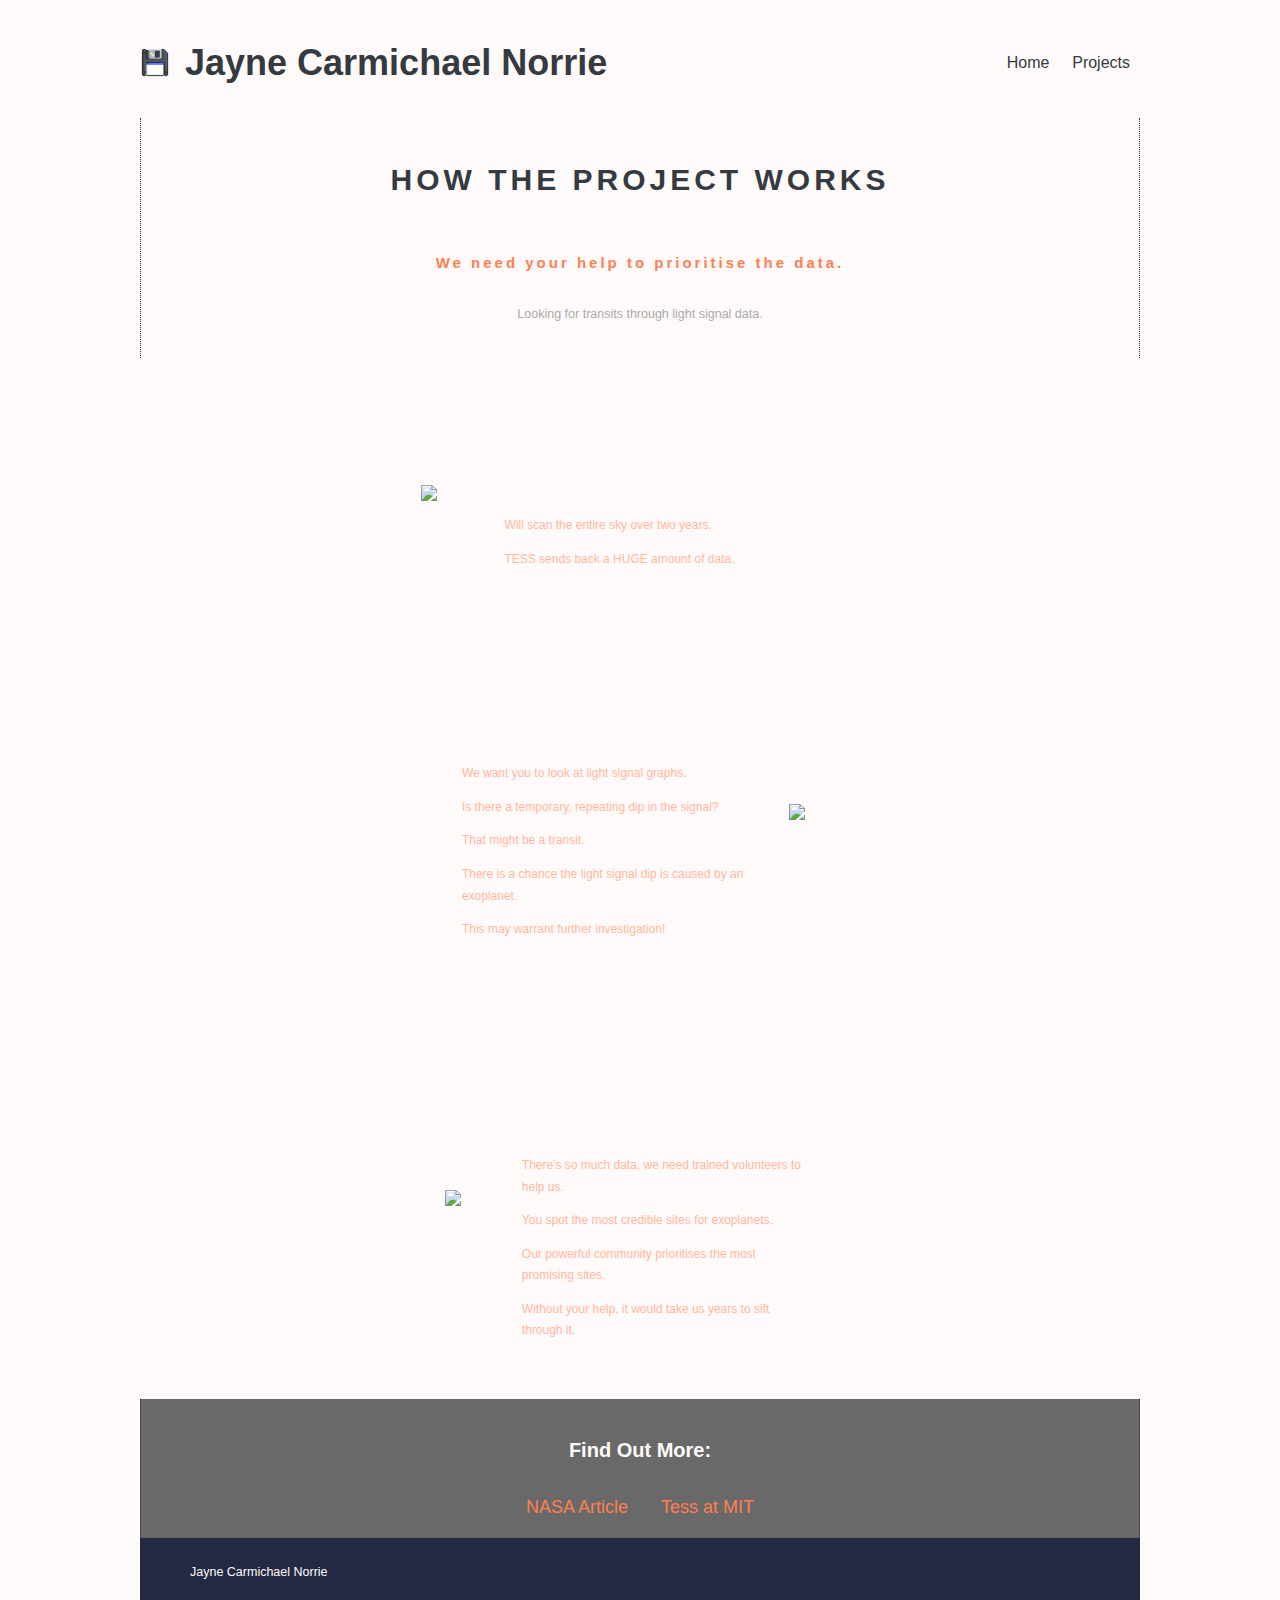
==== interview.html @ 4be387b8 "heaps of changes" ====
<!doctype html>

<html lang="en">
<head>
  <meta charset="utf-8">
  <meta name="viewport" content="width=device-width, initial-scale=1.0">

  <title>Jayne Carmichael Norrie - Interview page</title>

  <link href="https://fonts.googleapis.com/css?family=Playfair+Display|Raleway&display=swap" rel="stylesheet">
  <link href="css/reset.css">
  <link href="css/index.css" rel="stylesheet"> 
</head>

<body>
  <div class="container">
    <header class="about-intro">
      <div>
      <img class="floppy" src="/images/floppylogo.png" alt="Floppy Disk"/>
      <h1>Jayne Carmichael Norrie</h1>
      </div>
      <nav>
        <a href="/index.html">Home</a>
        <a href="/projects.html">Projects</a>
      </nav>
    </header>

    <section>
      <div class="how">
        <h2 class="animate-how"><strong>HOW THE PROJECT WORKS</strong></h2>
        <div><h4>We need your help to prioritise the data.</h4>
          <p>Looking for transits through light signal data.</p>
        </div>
      </div>
    </section>

    <section class="howTo">
        <div class="howTo-boxes" id="box-1">
          <img src="Images/orbit-icon.png" class="howToIcons">
          <div>
            <h5 class="benefits-cta">Transiting Expolanet Survey Satellite</h5>
            <p>Will scan the entire sky over two years.</p>
            <p>TESS sends back a HUGE amount of data.</p>
          </div>
        </div>
        <div class="howTo-boxes" id="box-2">
            <img src="Images/plot-a-graph-icon.png" class="howToIcons">
            <div>
              <h5 class="benefits-cta">We get LOADS of data</h5>
              <p>We want you to look at light signal graphs.</p>
              <p>Is there a temporary, repeating dip in the signal?</p>
              <p>That might be a transit.</p>
              <p>There is a chance the light signal dip is caused by an exoplanet.</p>
              <p>This may warrant further investigation!</p>
            </div>
        </div>
        <div class="howTo-boxes" id="box-3">
            <img src="Images/sort-info-icon.png" class="howToIcons">
            <div>
              <h5 class="benefits-cta">SORT - ANALYSE - PRIORITISE</h5>
              <p>There's so much data, we need trained volunteers to help us.</p>
              <p>You spot the most credible sites for exoplanets.</p>
              <p>Our powerful community prioritises the most promising sites.</p>
              <p>Without your help, it would take us years to sift through it.</p>
            </div>
        </div>
      </section>

    <section class="findOutMore">
        <div>
          <h3>Find Out More:</h3>
          <a class="nav-link" href="https://www.nasa.gov/content/about-tess">NASA Article</a>
          <a class="nav-link" href="https://tess.mit.edu/ ">Tess at MIT</a>
    
        </div>
      </section>

    <footer>
      <p>Jayne Carmichael Norrie</p>
    </footer>


  </div>
</body>
</html>
---- css/index.css ----
* {
  box-sizing: border-box;
}
html {
  background-color: #FFFAFA;
  font-size: 62.5%;
}
html,
body {
  font-family: 'DM Sans', sans-serif;
  color: #343A40;
}
h1,
h2,
h3,
h4,
h5 {
  font-family: 'Poppins', sans-serif;
  color: #696969;
}
h1 {
  font-family: 'Poppins', sans-serif;
  font-size: 3.6rem;
}
h2 {
  font-size: 3rem;
}
h3 {
  font-size: 2.5rem;
}
h4 {
  font-size: 1.5rem;
  line-height: 1.4;
}
p {
  font-size: 1.25rem;
  line-height: 1.8;
}
.container {
  max-width: 1000px;
  width: 100%;
  margin: 0 auto;
}
nav {
  background-color: #fffafa;
  margin: 0rem;
  padding:0rem;
}
nav a {
  font-size: 1.6rem;
  text-decoration: none;
  color: #343a40;
  padding: 2rem 1rem;
  border-radius: .5rem;
}
.intro .floppy {
  width: 3rem;
  height: 3rem;
  margin: 3rem 0rem 0rem 0rem;
}
@media (max-width: 800px) {
  nav a {
    font-size: 2rem;
  }
}
footer {
  background-color: #242943;
  color: #FFFAFA;
  padding: 1rem 0rem 1rem 5rem;
}
.container .intro {
  background-color: #FFFAFA;
  display: flex;
  flex-direction: row;
  justify-content: space-between;
  align-items: center;
  color: #FFFAFA;
  padding: 4rem 0rem;
  
}
@media (max-width: 800px) {
  .container .intro {
    background-color: #FFFAFA;
    color: #FFFAFA;
  }
  .container .intro h2 {
    color: #FFFAFA;
  }
}
@media (max-width: 500px) {
  .container .intro h2 {
    color: #696969;
  }
}
.container .intro div {
  display: flex;
}
@media (max-width: 500px) {
  .container .intro div h1 {
    font-size: 3rem;
  }
  .container .intro div h2 {
    font-size: 2.5rem;
  }
}
@media (max-width: 500px) {
  .container .intro {
    display: flex;
    flex-direction: column;
    justify-content: space-evenly;
    align-items: center;
    padding: 1rem;
  }
}
.container .intro h1 {
  color: #343A40;
  padding: 0rem;
  text-decoration: none;
}
@media (max-width: 800px) {
  .container .intro h1 {
    color: #FF7F50;
  }
}
@media (max-width: 500px) {
  .container .intro h1 {
    padding: 1.5rem;
  }
}
.container .intro h2 {
  padding: 1.5rem;
}
.container .main-image {
  background-color: #F1F4F8;
  display: flex;
  justify-content: center;
}
.container .image-container {
  position: relative;
  width: 100%;
  max-width: 1000px;
  margin: 1rem;
}
/* .container .main-image .image-container img .jcn {
  width: 10%;
  display: block;
  border:#242943;
} */
@media (max-width: 800px) {
  .container .image-container img {
    display: block;

  }
}
@media (max-width: 500px) {
  .container .image-container img {
    display: none;
  }
}


/* 
@media (max-width: 500px) {
  .container .CTA-box .h2-box {
    background-color: #242943;
    order: 0;
    width: 75%;
    padding: 1rem 0rem 0rem 2rem;
  }
  .container .CTA-box .CTA-button {
    order: 1;
    width: 25%;
    padding: 0.5rem;
    font-size: 0.5rem;
    background-color: #696969;
    color: #FFFAFA;
    text-decoration: none;
    font-size: 1.75rem;
    border-radius: 2.5%;
    cursor: pointer;
    position: relative;
    bottom: 4rem;
    right: 2.5rem;
  }
}
.container .h2-box {
  background-color: #242943;
  color: #FFFAFA;
  font-size: 2.5rem;
  position: absolute;
  bottom: 2.5rem;
  left: 2.5rem;
  padding: 1rem;
  border: solid 0.2rem #242943;
  opacity: 0.8;
}
.container .h2-box h2 {
  color: #FFFAFA;
  letter-spacing: 0.2rem;
}
@media (max-width: 500px) {
  .container .h2-box {
    background-color: #242943;
    display: flex;
    flex-direction: column;
    position: relative;
    bottom: 0rem;
    left: 0rem;
    border: none;
  }
  .container .h2-box h2 {
    color: #FFFAFA;
    font-size: 2rem;
  }
}
.container .CTA-button {
  display: flex;
  flex-direction: row;
  justify-content: center;
  align-items: center;
  width: 28%;
  padding: 1rem;
  background-color: #696969;
  color: #FFFAFA;
  text-decoration: none;
  font-size: 1.75rem;
  border-radius: 2.5%;
  transition-duration: 0.4s;
  cursor: pointer;
  position: absolute;
  top: 85%;
  left: 70%;
}
.container .CTA-button:hover {
  color: #FFFAFA;
  background-color: #FF7F50;
}
@media (max-width: 800px) {
  .container .CTA-button {
    background-color: #242943;
  }
}
@media (max-width: 500px) {
  .container .CTA-button {
    font-size: 0.5rem;
    background-color: #696969;
    color: #FFFAFA;
    text-decoration: none;
    font-size: 1.75rem;
    border-radius: 2.5%;
  }
} */
.container .one-click {
  text-align: center;
  padding: 3rem;
  border: dotted 0.1rem #242943;
}
.container .one-click h3 {
  color: #FFFAFA;
  letter-spacing: 0.15rem;
  padding-bottom: 1rem;
}
@media (max-width: 800px) {
  .container .one-click h3 {
    font-size: 3rem;
  }
}
.container .one-click h4 {
  color: #696969;
}
@media (max-width: 800px) {
  .container .one-click h4 {
    color: #a9a9a9;
    font-size: 1.8rem;
  }
}
.container .benefits {
  background-image: url("/images/star-background.jpg");
  color: #FFFAFA;
  display: flex;
  flex-direction: column;
  justify-content: space-evenly;
  align-items: center;
  padding: 0 2rem 3rem 4rem;
}
@media (max-width: 500px) {
  .container .benefits {
    display: flex;
    flex-direction: column;
    justify-content: flex-start;
    align-items: center;
  }
}
.container .benefits-boxes {
  display: flex;
  flex-direction: row;
  justify-content: space-around;
  align-items: center;
  flex-wrap: wrap;
  text-align: left;
  color: #a9a9a9;
  padding: 2rem;
}
@media (max-width: 500px) {
  .container .benefits-boxes {
    display: flex;
    text-align: center;
    color: #9c9c9c;
    flex-wrap: wrap;
    flex-direction: row;
    justify-content: space-around;
    align-items: center;
  }
}
.container .benefits-boxes .benefits-cta {
  color: #FFFAFA;
}
@media (max-width: 800px) {
  .container .benefits-boxes .benefits-cta {
    font-size: 2.4rem;
    color: #ffb79d;
  }
}
.container .benefits-boxes .benefits-img {
  width: 20%;
}
@media (max-width: 800px) {
  .container .benefits-boxes .benefits-img {
    width: 15%;
  }
}
@media (max-width: 500px) {
  .container .benefits-boxes .benefits-img {
    width: 30%;
  }
}
.container .benefits-boxes h5 {
  font-size: 2rem;
  letter-spacing: 0.15rem;
}
@media (max-width: 500px) {
  .container .benefits-boxes h5 {
    padding: 1rem 0rem;
  }
}
.container .benefits-boxes p {
  font-size: 1.5rem;
}
@media (max-width: 800px) {
  .container .benefits-boxes p {
    font-size: 1.8rem;
    color: #a9a9a9;
  }
}
@media (max-width: 800px) {
  .container #box-1 {
    display: flex;
    flex-direction: row-reverse;
  }
}
@media (max-width: 500px) {
  .container #box-1 {
    display: flex;
    flex-direction: row;
  }
}
.container #box-2 {
  display: flex;
  flex-direction: row-reverse;
}
@media (max-width: 800px) {
  .container #box-2 {
    display: flex;
    flex-direction: row;
  }
}
@media (max-width: 500px) {
  .container #box-2 {
    display: flex;
    flex-direction: row-reverse;
  }
}
@media (max-width: 800px) {
  .container #box-3 {
    display: flex;
    flex-direction: row-reverse;
  }
}
@media (max-width: 500px) {
  .container #box-3 {
    display: flex;
    flex-direction: row;
  }
}
.container .jcn {
  width: 80%;
  height: auto;
  border-radius: .5rem;
  border: .5rem solid #343A40 ;
  margin: 2rem 0rem;
}
.container .about-intro {
  background-color: #FFFAFA;
  display: flex;
  flex-direction: row;
  justify-content: space-between;
  align-items: center;
  color: #343a40;
  text-decoration: none;
}
.container .about-intro .floppy {
  width: 3rem;
  height: 3rem;
  margin: 4rem 0rem 0rem 0rem;
  align-items: baseline;
}
.container .about-intro div {
  display: flex;
}
@media (max-width: 500px) {
  .container .about-intro {
    display: flex;
    flex-direction: column;
    justify-content: center;
    align-items: center;
    padding: 1rem;
  }
}
.container .about-intro h1 {
  color: #343a40;
  padding: 1rem 1.5rem;
  text-decoration: none;
}
@media (max-width: 800px) {
  .container .about-intro h1 {
    color: #FF7F50;
  }
}
@media (max-width: 500px) {
  .container .about-intro h1 {
    color: #FFFAFA;
  }
}
.container .about-intro h2 {
  padding: 1.5rem;
}
@media (max-width: 800px) {
  .container .about-intro h2 {
    color: #FFFAFA;
  }
}
@media (max-width: 500px) {
  .container .about-intro h2 {
    color: #696969;
  }
}
.container .about-info {
  /* background-image: url("/images/benefits-boxes-background.jpg"); */
  display: flex;
  flex-direction: column;
  justify-content: space-around;
  align-items: center;
  flex-wrap: wrap;
  text-align: center;
  background-color: #F1F4F8;
  border: dotted 0.1rem #242943;
  padding: 3rem 0rem;
}
.container .about-info h2 {
  color: #343A40;
  padding-bottom: 1rem;
  letter-spacing: 0.1rem;
}
.container .about-info h4 {
  color: #FF7F50;
  padding-bottom: 1rem;
  font-style: italic;
}
.container .about-info p {
  color: ##343A40;
  letter-spacing: 0.1rem;
}
@media (max-width: 500px) {
  .container .about-info p {
    font-size: 1.1rem;
  }
}
/* .container .our-team {
  color: #FF7F50;
  display: flex;
  flex-direction: column;
  justify-content: center;
  align-items: center;
  text-align: center;
  padding: 1.5rem 5rem;
  border-left: dotted 0.1rem #242943;
  border-right: dotted 0.1rem #242943;
}
.container .our-team h3 {
  color: #FFFAFA;
}
.container .our-team h4 {
  color: #FF7F50;
} */
/* .container .team-img {
  width: 35%;
} */
.container .title {
  color: #FF7F50;
}
.container .job {
  color: #242943;
}
/* .container .team-member {
  display: flex;
  flex-direction: row;
  justify-content: space-between;
  align-items: center;
  margin-left: 2rem;
}
.container .team-member h4 {
  font-size: 1.8rem;
}
.container .team-member .github-icon {
  width: 15%;
}
@media (max-width: 800px) {
  .container .team-member .github-icon {
    width: 15%;
  }
}
@media (max-width: 500px) {
  .container .team-member .github-icon {
    width: 20%;
  }
}
@media (max-width: 500px) {
  .container .team-member {
    padding-bottom: 1rem;
  }
}
.container .teamTess {
  padding: 2rem;
  background-color: #FFFAFA;
  display: flex;
  flex-direction: row;
  justify-content: center;
  align-items: center;
  text-align: center;
  border-left: dotted 0.1rem #242943;
  border-right: dotted 0.1rem #242943;
}
@media (max-width: 800px) {
  .container .teamTess {
    background-color: #696969;
  }
  .container .teamTess h4 {
    color: #FFFAFA;
  }
}
@media (max-width: 500px) {
  .container .teamTess {
    display: flex;
    flex-direction: column;
    justify-content: center;
    align-items: center;
    background-color: #FFFAFA;
  }
  .container .teamTess h4 {
    color: #242943;
  }
} */
/* .container .team-2 {
  padding: 2rem;
  background-color: #FFFAFA;
  display: flex;
  flex-direction: row;
  justify-content: center;
  align-items: center;
  text-align: center;
  border-left: dotted 0.1rem #242943;
  border-right: dotted 0.1rem #242943;
  border-bottom: dotted 0.1rem #242943;
}
@media (max-width: 800px) {
  .container .team-2 {
    background-color: #696969;
  }
  .container .team-2 h4 {
    color: #FFFAFA;
  }
}
@media (max-width: 500px) {
  .container .team-2 {
    display: flex;
    flex-direction: column;
    justify-content: center;
    align-items: center;
    background-color: #FFFAFA;
  }
  .container .team-2 h4 {
    color: #242943;
  }
}
.container .team-gray {
  padding: 2rem;
  background-color: #696969;
  color: #FFFAFA;
  display: flex;
  flex-direction: row;
  justify-content: center;
  align-items: center;
  text-align: center;
  border-left: dotted 0.1rem #242943;
  border-right: dotted 0.1rem #242943;
}
@media (max-width: 800px) {
  .container .team-gray {
    background-color: #FFFAFA;
  }
}
@media (max-width: 500px) {
  .container .team-gray {
    display: flex;
    flex-direction: column;
    justify-content: center;
    align-items: center;
    background-color: #696969;
  }
}
.container .team-gray .job {
  color: #FFFAFA;
}
@media (max-width: 800px) {
  .container .team-gray .job {
    color: #242943;
  }
}
.container .team-gray h4 {
  color: #FFFAFA;
}
@media (max-width: 800px) {
  .container .team-gray h4 {
    color: #242943;
  }
}
@media (max-width: 500px) {
  .container .team-gray h4 {
    color: #FFFAFA;
  }
} */
.animate-how {
  animation-name: tracking-in-expand;
  animation-duration: 2.5s;
  animation-direction: alternate;
  animation-iteration-count: 1;
}
.how {
  display: flex;
  flex-direction: column;
  justify-content: space-around;
  align-items: center;
  flex-wrap: wrap;
  text-align: center;
  border-left: dotted 0.1rem #242943;
  border-right: dotted 0.1rem #242943;
  padding: 2rem;
}
.how h2 {
  letter-spacing: 0.4rem;
  color: #343A40;
  padding-bottom: 1rem;
}
@media (max-width: 500px) {
  .how h2 {
    font-size: 2.25rem;
  }
}
.how h4 {
  letter-spacing: 0.3rem;
  color: #FF7F50;
  padding-bottom: 1rem;
}
@media (max-width: 800px) {
  .how h4 {
    font-size: 1.6rem;
  }
}
.how p {
  color: #a9a9a9;
}
.howTo {
  display: flex;
  flex-direction: column;
  justify-content: space-around;
  align-items: center;
}
.howTo h5 {
  color: #FFFAFA;
  font-size: 1.8rem;
  letter-spacing: 0.15rem;
  padding-bottom: 1rem;
}
@media (max-width: 800px) {
  .howTo h5 {
    font-size: 2.2rem;
  }
}
@media (max-width: 500px) {
  .howTo h5 {
    font-size: 1.8rem;
  }
}
.howTo-boxes {
  background-image: url("/images/benefits-boxes-background.jpg");
  display: flex;
  flex-direction: row;
  justify-content: center;
  align-items: center;
  padding: 2rem;
}
.howTo-boxes p {
  font-size: 1.2rem;
  color: #ffb79d;
}
@media (max-width: 800px) {
  .howTo-boxes p {
    font-size: 1.6rem;
    color: #b5b5b5;
  }
}
@media (max-width: 500px) {
  .howTo-boxes p {
    color: #ffb79d;
  }
}
.howTo-boxes .howToColumn {
  display: flex;
  flex-direction: column;
  justify-content: center;
  align-items: center;
}
.howTo-boxes .howToIcons {
  width: 15%;
}
.howTo-boxes div {
  padding: 2.5rem;
}
.findOutMore {
  display: flex;
  flex-direction: column;
  justify-content: space-around;
  align-items: center;
  flex-wrap: wrap;
  text-align: center;
  background-color: #696969;
  color: #FFFAFA;
  border-left: dotted 0.15rem #242943;
  border-right: dotted 0.15rem #242943;
  padding: 2rem;
}
.findOutMore h3 {
  color: #FFFAFA;
  font-size: 2rem;
  padding-bottom: 1.5rem;
}
.findOutMore a {
  font-size: 1.8rem;
  color: #FF7F50;
  text-decoration: none;
  padding: 1rem 1.5rem;
}
.container .testimonials {
  display: flex;
  justify-content: center;
  align-items: center;
  flex-direction: row;
  width: 95%;
  position: relative;
  overflow: hidden;
  margin: 1rem auto;
  padding: 5rem;
  height: auto;
  color: #343A40;
  border: 0.1rem dashed #FF7F50;
}
.container .testimonials p {
  font-size: 1.4rem;
}
.container .testimonials h5 {
  color: #696969;
  font-size: 1.6rem;
}
.container .testimonials .left-button {
  top: 50%;
  left: 25px;
  padding: 2px 0 0 10px;
  transform: translate(0, -50%);
  color: #343A40;
  font-size: 3.5rem;
  border-radius: 50%;
  position: absolute;
  width: 5rem;
  height: 5rem;
  border: 0.25rem solid #696969;
  cursor: pointer;
}
.container .testimonials .testimonial {
  display: flex;
  flex-direction: column;
  justify-content: space-around;
  align-items: center;
  width: 60%;
  text-align: center;
}
.container .testimonials .right-button {
  top: 50%;
  right: 25px;
  padding: 2px 0 0 12px;
  transform: translate(0, -50%);
  color: #343A40;
  font-size: 3.5rem;
  border-radius: 50%;
  position: absolute;
  width: 5rem;
  height: 5rem;
  border: 0.25rem solid #696969;
  cursor: pointer;
}
@keyframes tracking-in-expand {
  0% {
    letter-spacing: -0.5em;
    opacity: 0;
  }
  40% {
    opacity: 0.6;
  }
  100% {
    opacity: 1;
  }
}
@keyframes text-shadow-pop-top {
  0% {
    text-shadow: 0 0 #000000, 0 0 #000000, 0 0 #000000, 0 0 #000000, 0 0 #000000, 0 0 #000000, 0 0 #000000, 0 0 #000000;
    -webkit-transform: translateY(0);
    transform: translateY(0);
  }
  100% {
    text-shadow: 0 -1px #000000, 0 -2px #000000, 0 -3px #000000, 0 -4px #000000, 0 -5px #000000, 0 -6px #000000, 0 -7px #000000, 0 -8px #000000;
    -webkit-transform: translateY(8px);
    transform: translateY(8px);
  }
}
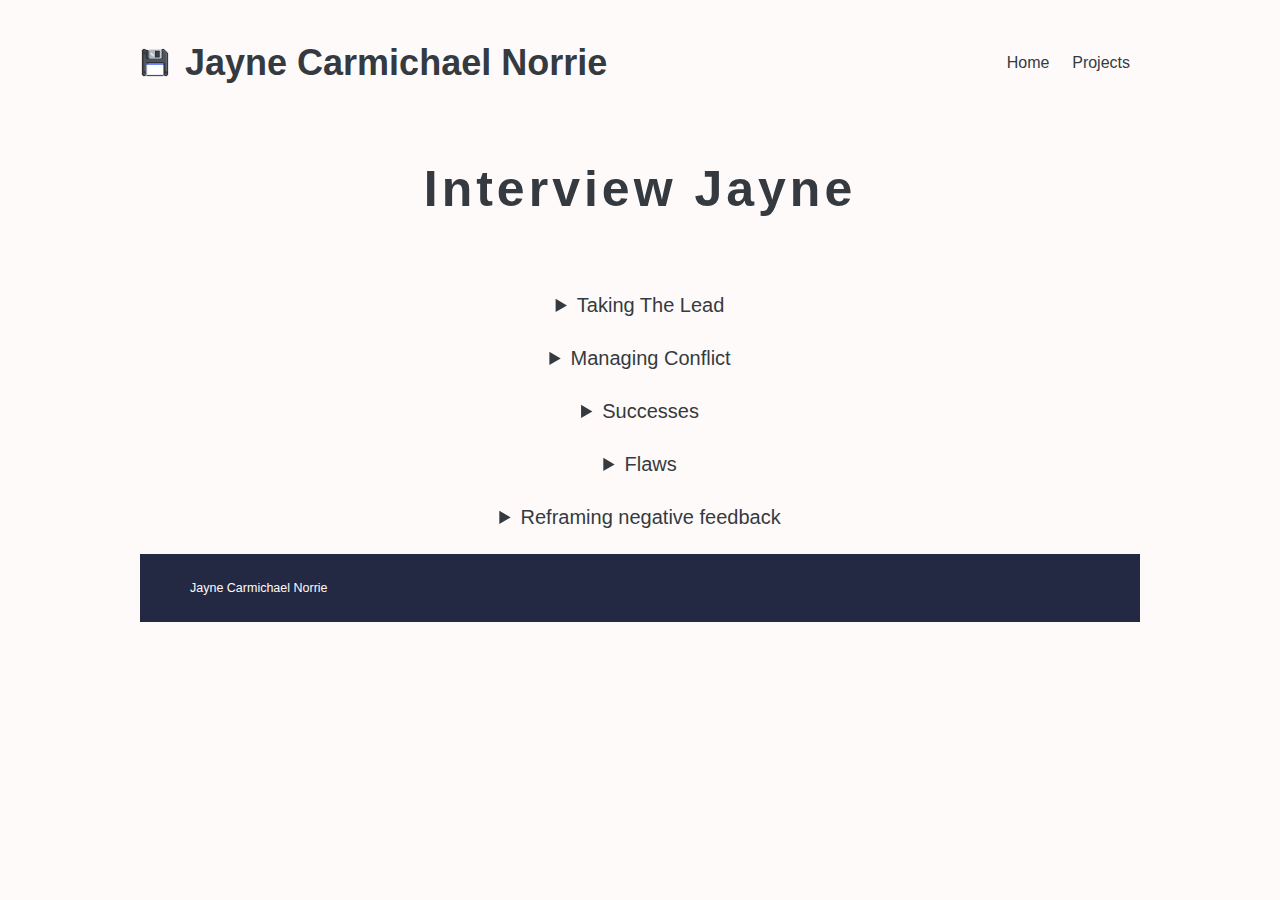
==== commit 44285c24: "going to bed" ====
--- a/interview.html
+++ b/interview.html
@@ -13,13 +13,14 @@
 </head>
 
 <body>
+  <script src="./event-listeners.js" async></script>
   <div class="container">
     <header class="about-intro">
       <div>
       <img class="floppy" src="/images/floppylogo.png" alt="Floppy Disk"/>
       <h1>Jayne Carmichael Norrie</h1>
       </div>
-      <nav>
+      <nav class="nav">
         <a href="/index.html">Home</a>
         <a href="/projects.html">Projects</a>
       </nav>
@@ -27,52 +28,51 @@
 
     <section>
       <div class="how">
-        <h2 class="animate-how"><strong>HOW THE PROJECT WORKS</strong></h2>
-        <div><h4>We need your help to prioritise the data.</h4>
+        <h2 class="animate-how"><strong>Interview Jayne</strong></h2>
+        <!-- <div><h4>We need your help to prioritise the data.</h4>
           <p>Looking for transits through light signal data.</p>
-        </div>
+        </div> -->
       </div>
     </section>
 
     <section class="howTo">
         <div class="howTo-boxes" id="box-1">
-          <img src="Images/orbit-icon.png" class="howToIcons">
-          <div>
-            <h5 class="benefits-cta">Transiting Expolanet Survey Satellite</h5>
-            <p>Will scan the entire sky over two years.</p>
-            <p>TESS sends back a HUGE amount of data.</p>
-          </div>
+          <details>
+            <summary>Taking The Lead</summary>
+            <div class="iframe">
+              <p>Can you give an example of when you have taken the lead in a project or a task?</p><iframe width="560" height="315" src="https://embed.storyxpress.co/embed/knanjxd17u1ir3tyo" frameborder="0" allowfullscreen mozallowfullscreen webkitallowfullscreen oallowfullscreen msallowfullscreen allow="autoplay; geolocation" ></iframe>
+            </div>
+          </details>
+          <details>
+            <summary>Managing Conflict</summary>
+            <div class="iframe">
+              <p>Can you talk me through a time when you had to manage a conflict with someone?</p>
+              <iframe width="560" height="315" src="https://embed.storyxpress.co/embed/knanbebhrff89a2v4" frameborder="0" allowfullscreen mozallowfullscreen webkitallowfullscreen oallowfullscreen msallowfullscreen allow="autoplay; geolocation" ></iframe>
+            </div>
+          </details>
+          <details>
+            <summary>Successes</summary>
+            <div class="iframe">
+              <p>Can you tell me about a time when you achieved great success?</p>
+              <iframe width="560" height="315" src="https://embed.storyxpress.co/embed/knanh2dxsch99c6tc" frameborder="0" allowfullscreen mozallowfullscreen webkitallowfullscreen oallowfullscreen msallowfullscreen allow="autoplay; geolocation" ></iframe>
+            </div>
+          </details>
+          <details>
+            <summary>Flaws</summary>
+            <div class="iframe">
+              <p>What do you consider to be one of your flaws? What have you done to try and circumvent it/manage it?</p>
+              <iframe width="560" height="315" src="https://embed.storyxpress.co/embed/knandz87nj8dqnucq" frameborder="0" allowfullscreen mozallowfullscreen webkitallowfullscreen oallowfullscreen msallowfullscreen allow="autoplay; geolocation" ></iframe>
+            </div>
+          </details>
+          <details>
+            <summary>Reframing negative feedback</summary>
+            <div class="iframe">
+              <p>Can you tell me about a time when you have managed negative feedback?</p>
+              <iframe width="560" height="315" src="https://embed.storyxpress.co/embed/knan9synin95qx9l9" frameborder="0" allowfullscreen mozallowfullscreen webkitallowfullscreen oallowfullscreen msallowfullscreen allow="autoplay; geolocation" ></iframe>
+            </div>
+          </details>
         </div>
-        <div class="howTo-boxes" id="box-2">
-            <img src="Images/plot-a-graph-icon.png" class="howToIcons">
-            <div>
-              <h5 class="benefits-cta">We get LOADS of data</h5>
-              <p>We want you to look at light signal graphs.</p>
-              <p>Is there a temporary, repeating dip in the signal?</p>
-              <p>That might be a transit.</p>
-              <p>There is a chance the light signal dip is caused by an exoplanet.</p>
-              <p>This may warrant further investigation!</p>
-            </div>
-        </div>
-        <div class="howTo-boxes" id="box-3">
-            <img src="Images/sort-info-icon.png" class="howToIcons">
-            <div>
-              <h5 class="benefits-cta">SORT - ANALYSE - PRIORITISE</h5>
-              <p>There's so much data, we need trained volunteers to help us.</p>
-              <p>You spot the most credible sites for exoplanets.</p>
-              <p>Our powerful community prioritises the most promising sites.</p>
-              <p>Without your help, it would take us years to sift through it.</p>
-            </div>
-        </div>
-      </section>
-
-    <section class="findOutMore">
-        <div>
-          <h3>Find Out More:</h3>
-          <a class="nav-link" href="https://www.nasa.gov/content/about-tess">NASA Article</a>
-          <a class="nav-link" href="https://tess.mit.edu/ ">Tess at MIT</a>
-    
-        </div>
+        
       </section>
 
     <footer>
--- a/css/index.css
+++ b/css/index.css
@@ -658,16 +658,17 @@
 }
 .how {
   display: flex;
-  flex-direction: column;
+  /* flex-direction: column; */
   justify-content: space-around;
   align-items: center;
   flex-wrap: wrap;
   text-align: center;
-  border-left: dotted 0.1rem #242943;
-  border-right: dotted 0.1rem #242943;
-  padding: 2rem;
+  /* border-left: dotted 0.1rem #242943;
+  border-right: dotted 0.1rem #242943; */
+  margin: 0rem;
 }
 .how h2 {
+  font-size: 5rem;
   letter-spacing: 0.4rem;
   color: #343A40;
   padding-bottom: 1rem;
@@ -679,7 +680,7 @@
 }
 .how h4 {
   letter-spacing: 0.3rem;
-  color: #FF7F50;
+  color: #343a40;
   padding-bottom: 1rem;
 }
 @media (max-width: 800px) {
@@ -687,17 +688,17 @@
     font-size: 1.6rem;
   }
 }
-.how p {
-  color: #a9a9a9;
-}
+
 .howTo {
   display: flex;
   flex-direction: column;
   justify-content: space-around;
   align-items: center;
+  margin: 0rem;
+  padding: 0rem;
 }
 .howTo h5 {
-  color: #FFFAFA;
+  color: #343a40;
   font-size: 1.8rem;
   letter-spacing: 0.15rem;
   padding-bottom: 1rem;
@@ -715,14 +716,24 @@
 .howTo-boxes {
   background-image: url("/images/benefits-boxes-background.jpg");
   display: flex;
-  flex-direction: row;
-  justify-content: center;
-  align-items: center;
-  padding: 2rem;
+  flex-direction: column;
+  justify-content: center;
+  align-items: center;
+  padding: 1rem;
+}
+.howTo-boxes details {
+  font-size: 2rem;
+  margin: 1.5rem 0rem;
+}
+.howTo-boxes .iframe {
+  display: flex;
+  align-items: center;
+  flex-direction: column;
+  justify-content: center;
 }
 .howTo-boxes p {
-  font-size: 1.2rem;
-  color: #ffb79d;
+  font-size: 1.6rem;
+  color: #343a40;
 }
 @media (max-width: 800px) {
   .howTo-boxes p {
@@ -747,7 +758,7 @@
 .howTo-boxes div {
   padding: 2.5rem;
 }
-.findOutMore {
+/* .findOutMore {
   display: flex;
   flex-direction: column;
   justify-content: space-around;
@@ -770,7 +781,7 @@
   color: #FF7F50;
   text-decoration: none;
   padding: 1rem 1.5rem;
-}
+} */
 .container .testimonials {
   display: flex;
   justify-content: center;
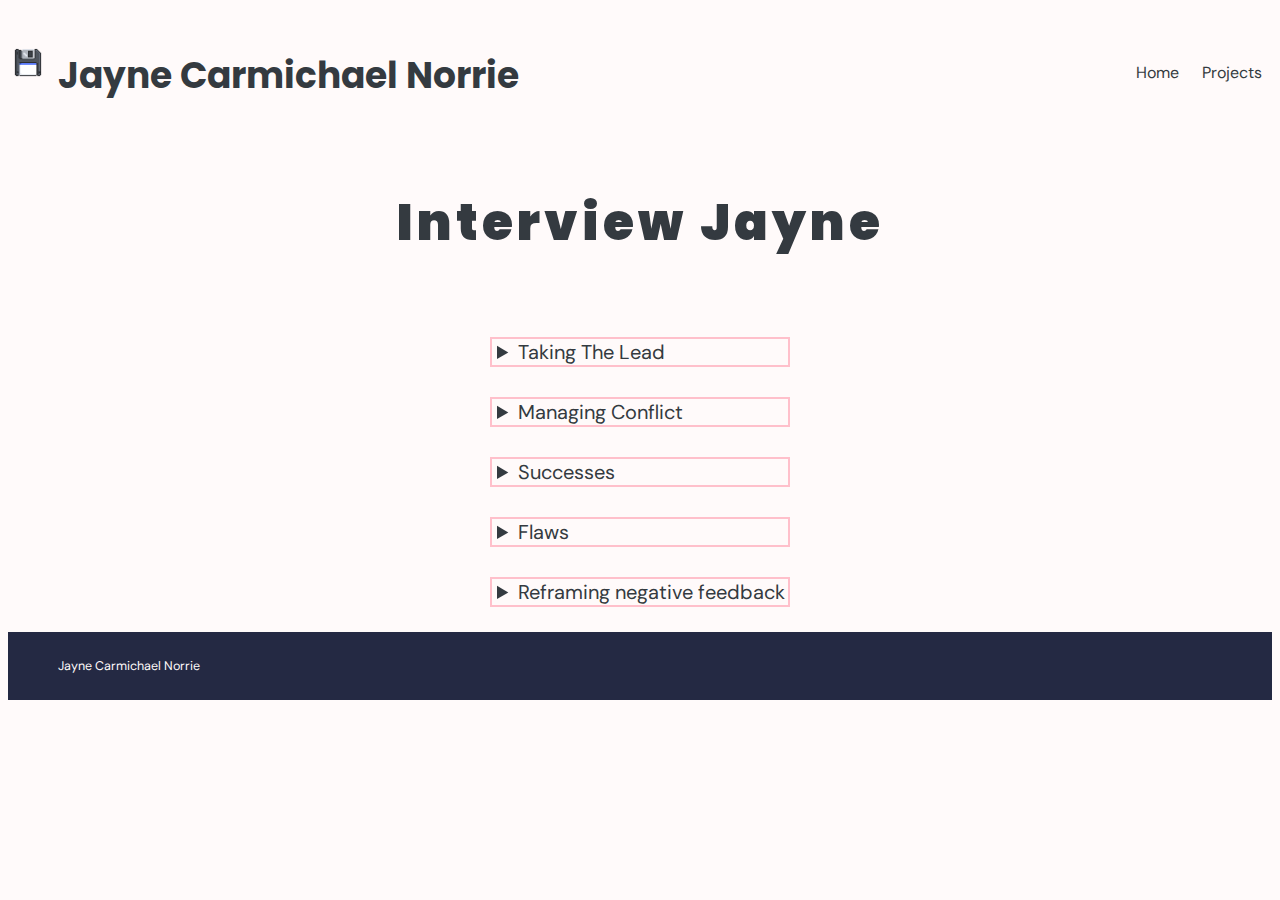
==== commit c35d10b9: "update interviews page" ====
--- a/interview.html
+++ b/interview.html
@@ -7,7 +7,8 @@
 
   <title>Jayne Carmichael Norrie - Interview page</title>
 
-  <link href="https://fonts.googleapis.com/css?family=Playfair+Display|Raleway&display=swap" rel="stylesheet">
+  <link rel="preconnect" href="https://fonts.gstatic.com">
+  <link href="https://fonts.googleapis.com/css2?family=DM+Sans&family=Poppins&display=swap" rel="stylesheet">
   <link href="css/reset.css">
   <link href="css/index.css" rel="stylesheet"> 
 </head>
@@ -18,7 +19,7 @@
     <header class="about-intro">
       <div>
       <img class="floppy" src="/images/floppylogo.png" alt="Floppy Disk"/>
-      <h1>Jayne Carmichael Norrie</h1>
+      <a class="jcn-link" href="/index.html">Jayne Carmichael Norrie</a>
       </div>
       <nav class="nav">
         <a href="/index.html">Home</a>
@@ -29,9 +30,6 @@
     <section>
       <div class="how">
         <h2 class="animate-how"><strong>Interview Jayne</strong></h2>
-        <!-- <div><h4>We need your help to prioritise the data.</h4>
-          <p>Looking for transits through light signal data.</p>
-        </div> -->
       </div>
     </section>
 
--- a/css/index.css
+++ b/css/index.css
@@ -1,4 +1,3 @@
-
 * {
   box-sizing: border-box;
 }
@@ -36,9 +35,9 @@
 p {
   font-size: 1.25rem;
   line-height: 1.8;
-}
+} */ */
 .container {
-  max-width: 1000px;
+  max-width: 800px;
   width: 100%;
   margin: 0 auto;
 }
@@ -57,7 +56,10 @@
 .intro .floppy {
   width: 3rem;
   height: 3rem;
-  margin: 3rem 0rem 0rem 0rem;
+  padding: 0rem;
+  margin: 0rem .5rem;
+  align-items: baseline;
+  /* margin: 0rem 0rem 0rem 0rem; */
 }
 @media (max-width: 800px) {
   nav a {
@@ -160,98 +162,6 @@
 }
 
 
-/* 
-@media (max-width: 500px) {
-  .container .CTA-box .h2-box {
-    background-color: #242943;
-    order: 0;
-    width: 75%;
-    padding: 1rem 0rem 0rem 2rem;
-  }
-  .container .CTA-box .CTA-button {
-    order: 1;
-    width: 25%;
-    padding: 0.5rem;
-    font-size: 0.5rem;
-    background-color: #696969;
-    color: #FFFAFA;
-    text-decoration: none;
-    font-size: 1.75rem;
-    border-radius: 2.5%;
-    cursor: pointer;
-    position: relative;
-    bottom: 4rem;
-    right: 2.5rem;
-  }
-}
-.container .h2-box {
-  background-color: #242943;
-  color: #FFFAFA;
-  font-size: 2.5rem;
-  position: absolute;
-  bottom: 2.5rem;
-  left: 2.5rem;
-  padding: 1rem;
-  border: solid 0.2rem #242943;
-  opacity: 0.8;
-}
-.container .h2-box h2 {
-  color: #FFFAFA;
-  letter-spacing: 0.2rem;
-}
-@media (max-width: 500px) {
-  .container .h2-box {
-    background-color: #242943;
-    display: flex;
-    flex-direction: column;
-    position: relative;
-    bottom: 0rem;
-    left: 0rem;
-    border: none;
-  }
-  .container .h2-box h2 {
-    color: #FFFAFA;
-    font-size: 2rem;
-  }
-}
-.container .CTA-button {
-  display: flex;
-  flex-direction: row;
-  justify-content: center;
-  align-items: center;
-  width: 28%;
-  padding: 1rem;
-  background-color: #696969;
-  color: #FFFAFA;
-  text-decoration: none;
-  font-size: 1.75rem;
-  border-radius: 2.5%;
-  transition-duration: 0.4s;
-  cursor: pointer;
-  position: absolute;
-  top: 85%;
-  left: 70%;
-}
-.container .CTA-button:hover {
-  color: #FFFAFA;
-  background-color: #FF7F50;
-}
-@media (max-width: 800px) {
-  .container .CTA-button {
-    background-color: #242943;
-  }
-}
-@media (max-width: 500px) {
-  .container .CTA-button {
-    font-size: 0.5rem;
-    background-color: #696969;
-    color: #FFFAFA;
-    text-decoration: none;
-    font-size: 1.75rem;
-    border-radius: 2.5%;
-  }
-} */
-.container .one-click {
   text-align: center;
   padding: 3rem;
   border: dotted 0.1rem #242943;
@@ -352,47 +262,22 @@
     font-size: 1.8rem;
     color: #a9a9a9;
   }
-}
+} */
 @media (max-width: 800px) {
   .container #box-1 {
     display: flex;
-    flex-direction: row-reverse;
+    text-wrap: wrap;
   }
 }
 @media (max-width: 500px) {
   .container #box-1 {
     display: flex;
-    flex-direction: row;
-  }
-}
-.container #box-2 {
-  display: flex;
-  flex-direction: row-reverse;
-}
-@media (max-width: 800px) {
-  .container #box-2 {
-    display: flex;
-    flex-direction: row;
-  }
-}
-@media (max-width: 500px) {
-  .container #box-2 {
-    display: flex;
-    flex-direction: row-reverse;
-  }
-}
-@media (max-width: 800px) {
-  .container #box-3 {
-    display: flex;
-    flex-direction: row-reverse;
-  }
-}
-@media (max-width: 500px) {
-  .container #box-3 {
-    display: flex;
-    flex-direction: row;
-  }
-}
+    text-wrap: wrap;
+  }
+}
+
+
+
 .container .jcn {
   width: 80%;
   height: auto;
@@ -405,18 +290,21 @@
   display: flex;
   flex-direction: row;
   justify-content: space-between;
-  align-items: center;
+  align-items: baseline;
   color: #343a40;
   text-decoration: none;
+  padding: 4rem 0rem;
 }
 .container .about-intro .floppy {
   width: 3rem;
   height: 3rem;
-  margin: 4rem 0rem 0rem 0rem;
+  margin: 0rem .5rem;
   align-items: baseline;
 }
 .container .about-intro div {
   display: flex;
+
+ 
 }
 @media (max-width: 500px) {
   .container .about-intro {
@@ -427,9 +315,12 @@
     padding: 1rem;
   }
 }
-.container .about-intro h1 {
+.container .about-intro .jcn-link {
+  font-family: 'Poppins', sans-serif;
+  font-size: 3.6rem;
+  font-weight: bold;
   color: #343a40;
-  padding: 1rem 1.5rem;
+  margin: 0rem 1rem;
   text-decoration: none;
 }
 @media (max-width: 800px) {
@@ -697,6 +588,44 @@
   margin: 0rem;
   padding: 0rem;
 }
+@media (max-width: 800px) {
+  .howTo {
+    max-width: 
+  }
+}
+@media (max-width: 500px) {
+  .howTo {
+    max-width: 45rem;
+    /* border: 1px solid red; */
+  }
+}
+
+.howTo details {
+  min-width: 30rem;
+  border: 2px solid pink;
+  padding: 0rem 0rem 0rem .5rem;
+}
+@media (max-width: 800px) {
+  .howTo details {
+    display: flex;
+    flex-direction: column;
+    justify-content: flex-start;
+    flex-wrap: wrap;
+    min-width: 45rem;
+    max-width: 45rem;
+  }
+}
+@media (max-width: 500px) {
+  .howTo details {
+    margin: 0rem 0rem 0rem .5rem;
+    padding: 0rem 0rem 0rem .5rem;
+    min-width: 35rem;
+    max-width: 35rem;
+  }
+}
+
+
+
 .howTo h5 {
   color: #343a40;
   font-size: 1.8rem;
@@ -714,10 +643,10 @@
   }
 }
 .howTo-boxes {
-  background-image: url("/images/benefits-boxes-background.jpg");
-  display: flex;
-  flex-direction: column;
-  justify-content: center;
+  /* background-image: url("/images/benefits-boxes-background.jpg"); */
+  display: flex;
+  flex-direction: column;
+  justify-content: flex-start;
   align-items: center;
   padding: 1rem;
 }
@@ -746,12 +675,12 @@
     color: #ffb79d;
   }
 }
-.howTo-boxes .howToColumn {
+/* .howTo-boxes .howToColumn {
   display: flex;
   flex-direction: column;
   justify-content: center;
   align-items: center;
-}
+} */
 .howTo-boxes .howToIcons {
   width: 15%;
 }
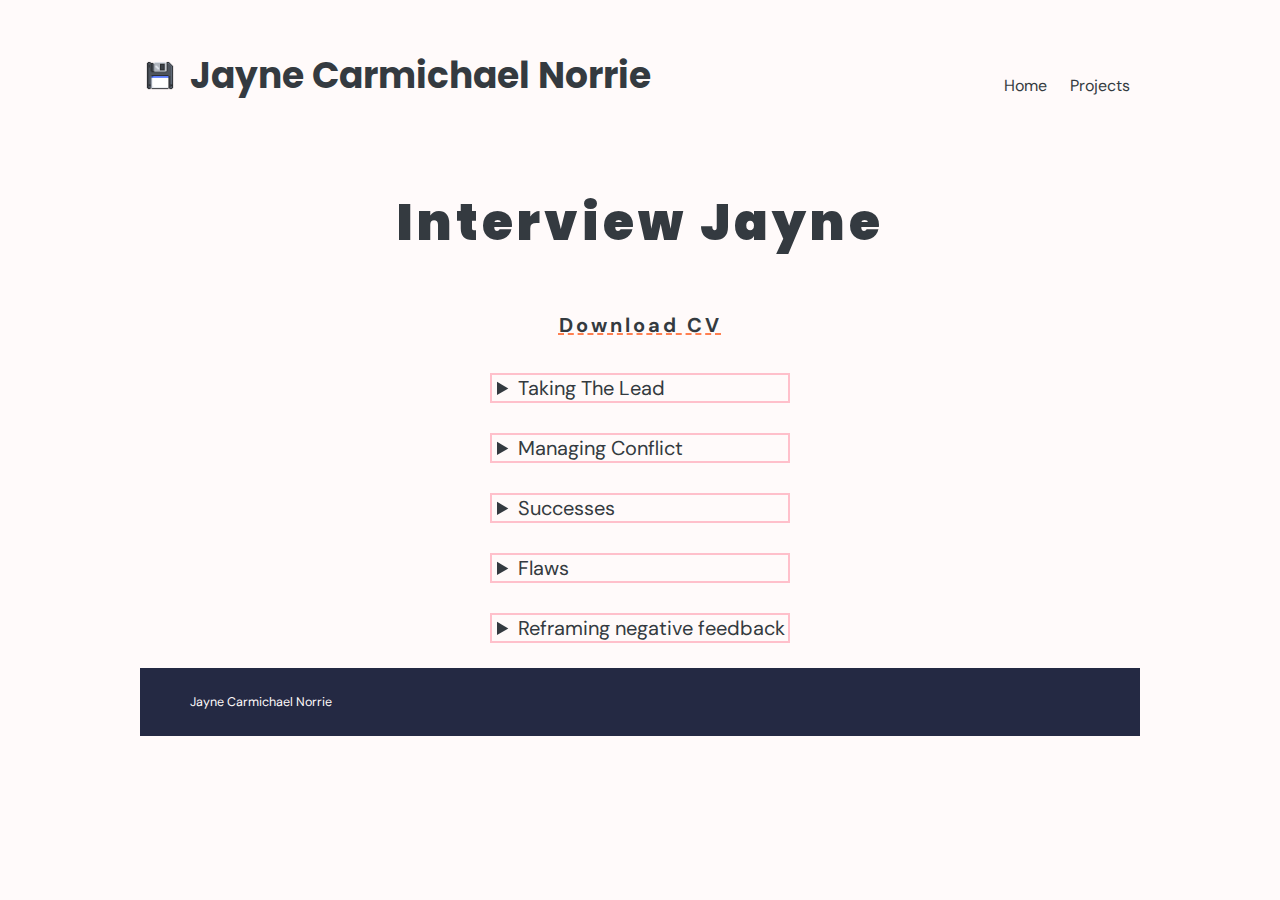
==== commit 9e9b0773: "updates to interview page" ====
--- a/interview.html
+++ b/interview.html
@@ -30,6 +30,7 @@
     <section>
       <div class="how">
         <h2 class="animate-how"><strong>Interview Jayne</strong></h2>
+        <a href="https://bit.ly/3fWzxC9">Download CV</a>
       </div>
     </section>
 
--- a/css/index.css
+++ b/css/index.css
@@ -35,9 +35,10 @@
 p {
   font-size: 1.25rem;
   line-height: 1.8;
-} */ */
+}
 .container {
-  max-width: 800px;
+  max-width: 1000px;
+  /* border: 1px solid purple; */
   width: 100%;
   margin: 0 auto;
 }
@@ -72,6 +73,7 @@
   padding: 1rem 0rem 1rem 5rem;
 }
 .container .intro {
+  border: 1px solid purple;
   background-color: #FFFAFA;
   display: flex;
   flex-direction: row;
@@ -80,6 +82,12 @@
   color: #FFFAFA;
   padding: 4rem 0rem;
   
+}
+.container div {
+  /* border: 1px solid red; */
+  display: flex;
+  align-items: center;
+  justify-content: center;
 }
 @media (max-width: 800px) {
   .container .intro {
@@ -551,6 +559,7 @@
   display: flex;
   /* flex-direction: column; */
   justify-content: space-around;
+  flex-direction: column;
   align-items: center;
   flex-wrap: wrap;
   text-align: center;
@@ -569,13 +578,17 @@
     font-size: 2.25rem;
   }
 }
-.how h4 {
+.how a {
+  text-decoration-color: #ff7f50;
+  text-decoration-style: dashed;
+  font-size: 2rem;
+  font-weight: bold;
   letter-spacing: 0.3rem;
   color: #343a40;
   padding-bottom: 1rem;
 }
 @media (max-width: 800px) {
-  .how h4 {
+  .how a {
     font-size: 1.6rem;
   }
 }
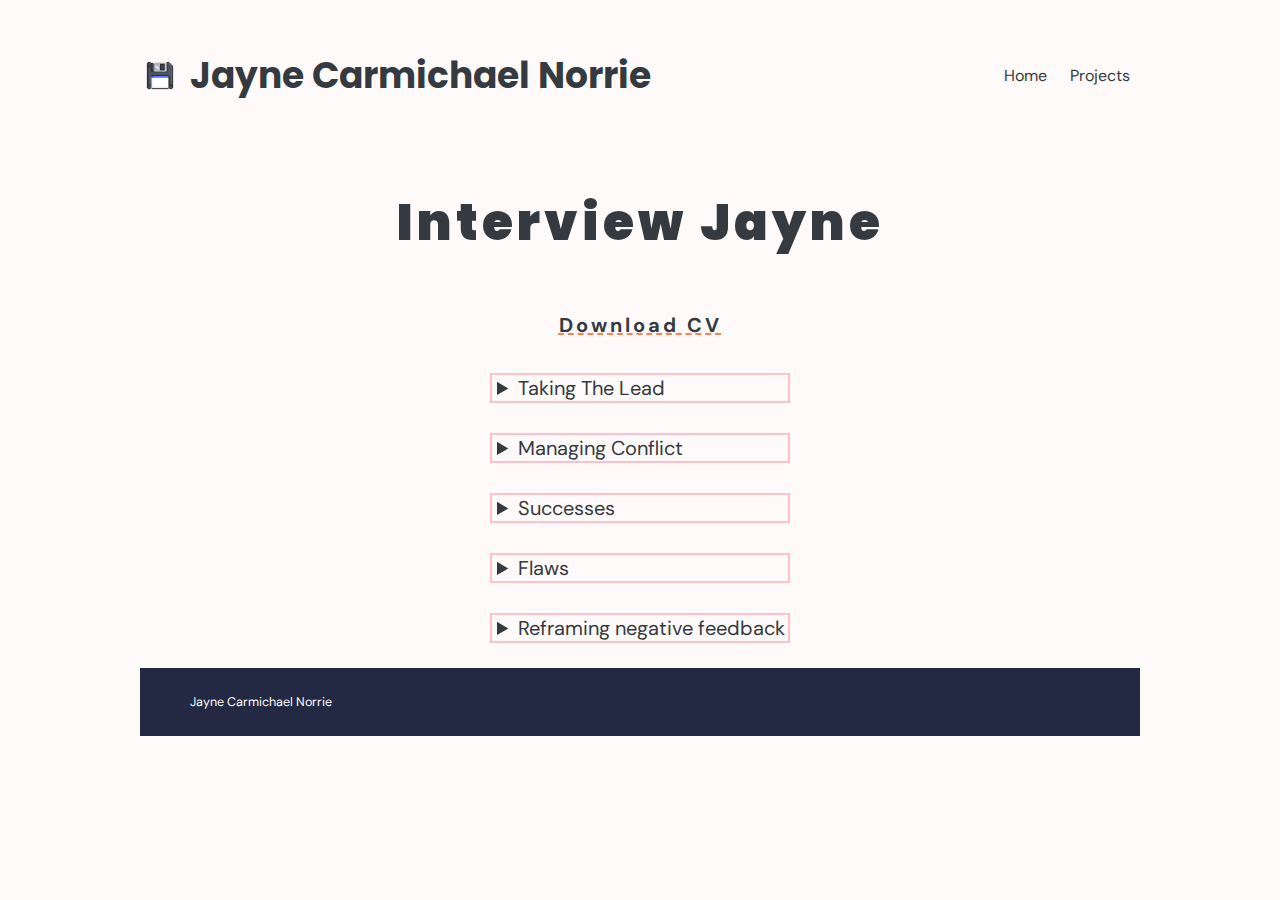
==== commit 6a352d70: "updates to flexbox" ====
--- a/interview.html
+++ b/interview.html
@@ -37,34 +37,34 @@
     <section class="howTo">
         <div class="howTo-boxes" id="box-1">
           <details>
-            <summary>Taking The Lead</summary>
+            <summary class="summary">Taking The Lead</summary>
             <div class="iframe">
               <p>Can you give an example of when you have taken the lead in a project or a task?</p><iframe width="560" height="315" src="https://embed.storyxpress.co/embed/knanjxd17u1ir3tyo" frameborder="0" allowfullscreen mozallowfullscreen webkitallowfullscreen oallowfullscreen msallowfullscreen allow="autoplay; geolocation" ></iframe>
             </div>
           </details>
-          <details>
-            <summary>Managing Conflict</summary>
+          <details class="details">
+            <summary class="summary">Managing Conflict</summary>
             <div class="iframe">
               <p>Can you talk me through a time when you had to manage a conflict with someone?</p>
               <iframe width="560" height="315" src="https://embed.storyxpress.co/embed/knanbebhrff89a2v4" frameborder="0" allowfullscreen mozallowfullscreen webkitallowfullscreen oallowfullscreen msallowfullscreen allow="autoplay; geolocation" ></iframe>
             </div>
           </details>
           <details>
-            <summary>Successes</summary>
+            <summary class="summary">Successes</summary>
             <div class="iframe">
               <p>Can you tell me about a time when you achieved great success?</p>
               <iframe width="560" height="315" src="https://embed.storyxpress.co/embed/knanh2dxsch99c6tc" frameborder="0" allowfullscreen mozallowfullscreen webkitallowfullscreen oallowfullscreen msallowfullscreen allow="autoplay; geolocation" ></iframe>
             </div>
           </details>
           <details>
-            <summary>Flaws</summary>
+            <summary class="summary">Flaws</summary>
             <div class="iframe">
               <p>What do you consider to be one of your flaws? What have you done to try and circumvent it/manage it?</p>
               <iframe width="560" height="315" src="https://embed.storyxpress.co/embed/knandz87nj8dqnucq" frameborder="0" allowfullscreen mozallowfullscreen webkitallowfullscreen oallowfullscreen msallowfullscreen allow="autoplay; geolocation" ></iframe>
             </div>
           </details>
           <details>
-            <summary>Reframing negative feedback</summary>
+            <summary class="summary">Reframing negative feedback</summary>
             <div class="iframe">
               <p>Can you tell me about a time when you have managed negative feedback?</p>
               <iframe width="560" height="315" src="https://embed.storyxpress.co/embed/knan9synin95qx9l9" frameborder="0" allowfullscreen mozallowfullscreen webkitallowfullscreen oallowfullscreen msallowfullscreen allow="autoplay; geolocation" ></iframe>
--- a/css/index.css
+++ b/css/index.css
@@ -37,8 +37,9 @@
   line-height: 1.8;
 }
 .container {
-  max-width: 1000px;
-  /* border: 1px solid purple; */
+  max-width: 100rem;
+  min-height: 50rem;
+  /* border: 1px solid red; */
   width: 100%;
   margin: 0 auto;
 }
@@ -73,7 +74,7 @@
   padding: 1rem 0rem 1rem 5rem;
 }
 .container .intro {
-  border: 1px solid purple;
+  /* border: 1px solid purple; */
   background-color: #FFFAFA;
   display: flex;
   flex-direction: row;
@@ -126,6 +127,7 @@
 .container .intro h1 {
   color: #343A40;
   padding: 0rem;
+  margin: 0rem;
   text-decoration: none;
 }
 @media (max-width: 800px) {
@@ -135,21 +137,28 @@
 }
 @media (max-width: 500px) {
   .container .intro h1 {
-    padding: 1.5rem;
+    padding: 0rem;
+    margin: 0rem;
   }
 }
 .container .intro h2 {
   padding: 1.5rem;
 }
 .container .main-image {
+  min-height: 52.5rem;
   background-color: #F1F4F8;
   display: flex;
-  justify-content: center;
+  justify-content: flex-start;
+  align-items: center;
 }
 .container .image-container {
+  display: flex;
+  flex-direction: column;
+  align-items: flex-start;
   position: relative;
-  width: 100%;
-  max-width: 1000px;
+  justify-content: left;
+  /* width: 100%;
+  max-width: 1000px; */
   margin: 1rem;
 }
 /* .container .main-image .image-container img .jcn {
@@ -170,107 +179,8 @@
 }
 
 
-  text-align: center;
-  padding: 3rem;
-  border: dotted 0.1rem #242943;
-}
-.container .one-click h3 {
-  color: #FFFAFA;
-  letter-spacing: 0.15rem;
-  padding-bottom: 1rem;
-}
-@media (max-width: 800px) {
-  .container .one-click h3 {
-    font-size: 3rem;
-  }
-}
-.container .one-click h4 {
-  color: #696969;
-}
-@media (max-width: 800px) {
-  .container .one-click h4 {
-    color: #a9a9a9;
-    font-size: 1.8rem;
-  }
-}
-.container .benefits {
-  background-image: url("/images/star-background.jpg");
-  color: #FFFAFA;
-  display: flex;
-  flex-direction: column;
-  justify-content: space-evenly;
-  align-items: center;
-  padding: 0 2rem 3rem 4rem;
-}
-@media (max-width: 500px) {
-  .container .benefits {
-    display: flex;
-    flex-direction: column;
-    justify-content: flex-start;
-    align-items: center;
-  }
-}
-.container .benefits-boxes {
-  display: flex;
-  flex-direction: row;
-  justify-content: space-around;
-  align-items: center;
-  flex-wrap: wrap;
-  text-align: left;
-  color: #a9a9a9;
-  padding: 2rem;
-}
-@media (max-width: 500px) {
-  .container .benefits-boxes {
-    display: flex;
-    text-align: center;
-    color: #9c9c9c;
-    flex-wrap: wrap;
-    flex-direction: row;
-    justify-content: space-around;
-    align-items: center;
-  }
-}
-.container .benefits-boxes .benefits-cta {
-  color: #FFFAFA;
-}
-@media (max-width: 800px) {
-  .container .benefits-boxes .benefits-cta {
-    font-size: 2.4rem;
-    color: #ffb79d;
-  }
-}
-.container .benefits-boxes .benefits-img {
-  width: 20%;
-}
-@media (max-width: 800px) {
-  .container .benefits-boxes .benefits-img {
-    width: 15%;
-  }
-}
-@media (max-width: 500px) {
-  .container .benefits-boxes .benefits-img {
-    width: 30%;
-  }
-}
-.container .benefits-boxes h5 {
-  font-size: 2rem;
-  letter-spacing: 0.15rem;
-}
-@media (max-width: 500px) {
-  .container .benefits-boxes h5 {
-    padding: 1rem 0rem;
-  }
-}
-.container .benefits-boxes p {
-  font-size: 1.5rem;
-}
-@media (max-width: 800px) {
-  .container .benefits-boxes p {
-    font-size: 1.8rem;
-    color: #a9a9a9;
-  }
-} */
+ 
+
 @media (max-width: 800px) {
   .container #box-1 {
     display: flex;
@@ -297,8 +207,9 @@
   background-color: #FFFAFA;
   display: flex;
   flex-direction: row;
+  flex-wrap: wrap;
   justify-content: space-between;
-  align-items: baseline;
+  align-items: center;
   color: #343a40;
   text-decoration: none;
   padding: 4rem 0rem;
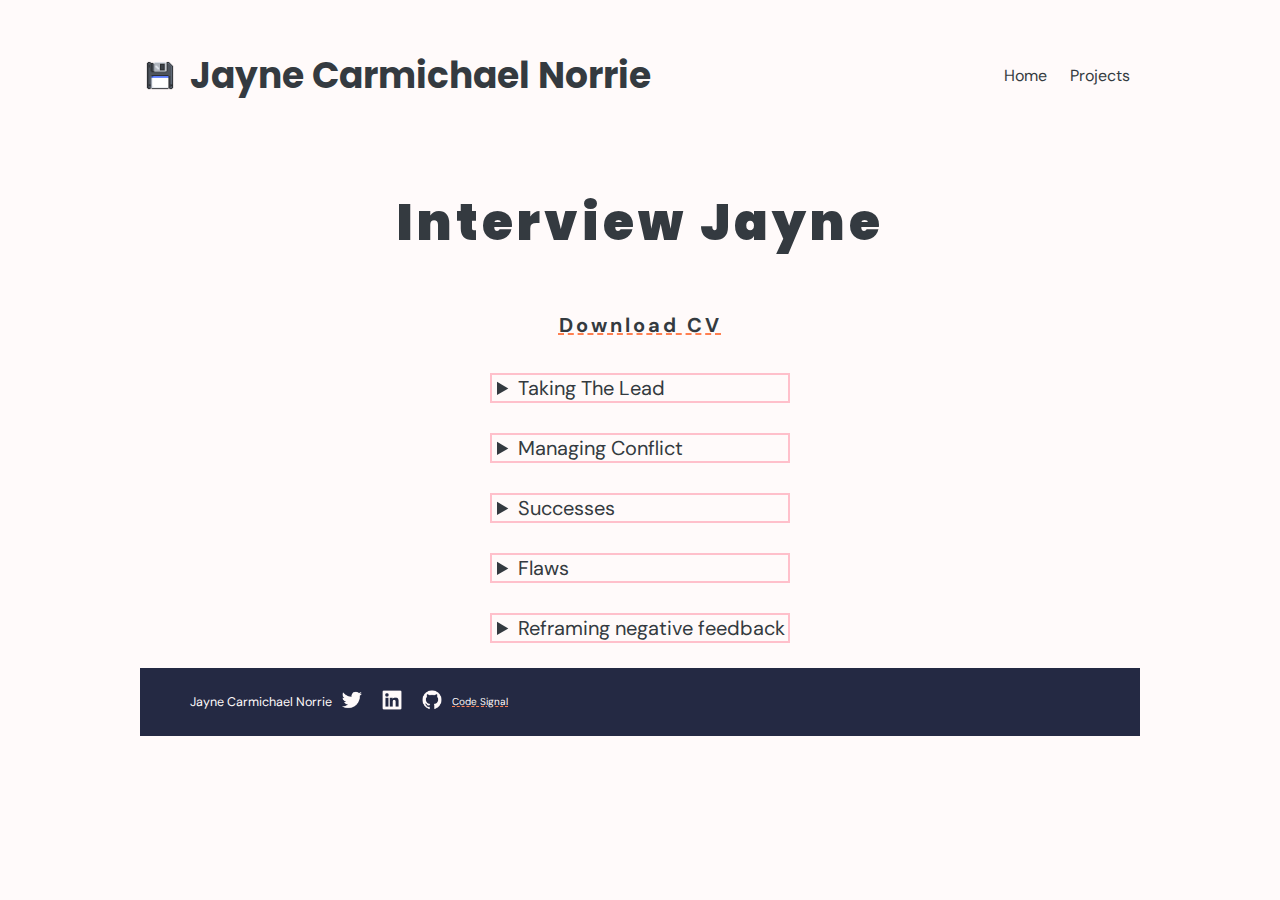
==== commit 6a2be1ab: "added projects" ====
--- a/interview.html
+++ b/interview.html
@@ -76,6 +76,14 @@
 
     <footer>
       <p>Jayne Carmichael Norrie</p>
+      <a href="https://twitter.com/jaynecn"><img src="images/twitter.instagram-profile-photo.png"  alt="Linked In jayne carmichael norrie"/>
+
+      <a href="https://linkedin.com/in/jaynecarmichaelnorrie"><img src="images/linked in.instagram-profile-photo.png"  alt="twitter jayne carmichael norrie"/>
+
+      <a href="https://github.com/jaynecn"><img src="images/github.instagram-profile-photo.png"  alt="github jayne carmichael norrie"/>
+    
+      <a href="https://app.codesignal.com/profile/jaynecn">Code Signal</a>
+      
     </footer>
 
 
--- a/css/index.css
+++ b/css/index.css
@@ -68,11 +68,31 @@
     font-size: 2rem;
   }
 }
+
+/* FOOTER */
+
 footer {
+  display: flex;
+  justify-content: flex-start;
+  align-items: center;
   background-color: #242943;
   color: #FFFAFA;
   padding: 1rem 0rem 1rem 5rem;
 }
+footer img {
+  width: 2rem;
+  height: 2rem;
+  margin: 0rem 1rem;
+}
+footer a {
+  text-decoration-color: #ff7f50;
+  text-decoration-style: dashed;
+  color: #FFFAFA;
+}
+
+
+
+
 .container .intro {
   /* border: 1px solid purple; */
   background-color: #FFFAFA;
@@ -196,12 +216,15 @@
 
 
 
-.container .jcn {
-  width: 80%;
+.container .jayne-image {
   height: auto;
   border-radius: .5rem;
   border: .5rem solid #343A40 ;
-  margin: 2rem 0rem;
+  margin: 2rem;
+}
+.container .jayne-image img {
+  width: 100%;
+  padding: 0rem;
 }
 .container .about-intro {
   background-color: #FFFAFA;
@@ -655,6 +678,9 @@
 .container .testimonials h5 {
   color: #696969;
   font-size: 1.6rem;
+}
+.container .testimonials img {
+  width: 40rem;
 }
 .container .testimonials .left-button {
   top: 50%;
@@ -673,10 +699,11 @@
 .container .testimonials .testimonial {
   display: flex;
   flex-direction: column;
-  justify-content: space-around;
-  align-items: center;
+  /* justify-content: center; */
+  align-items: baseline;
   width: 60%;
   text-align: center;
+  min-height: 30rem;
 }
 .container .testimonials .right-button {
   top: 50%;
